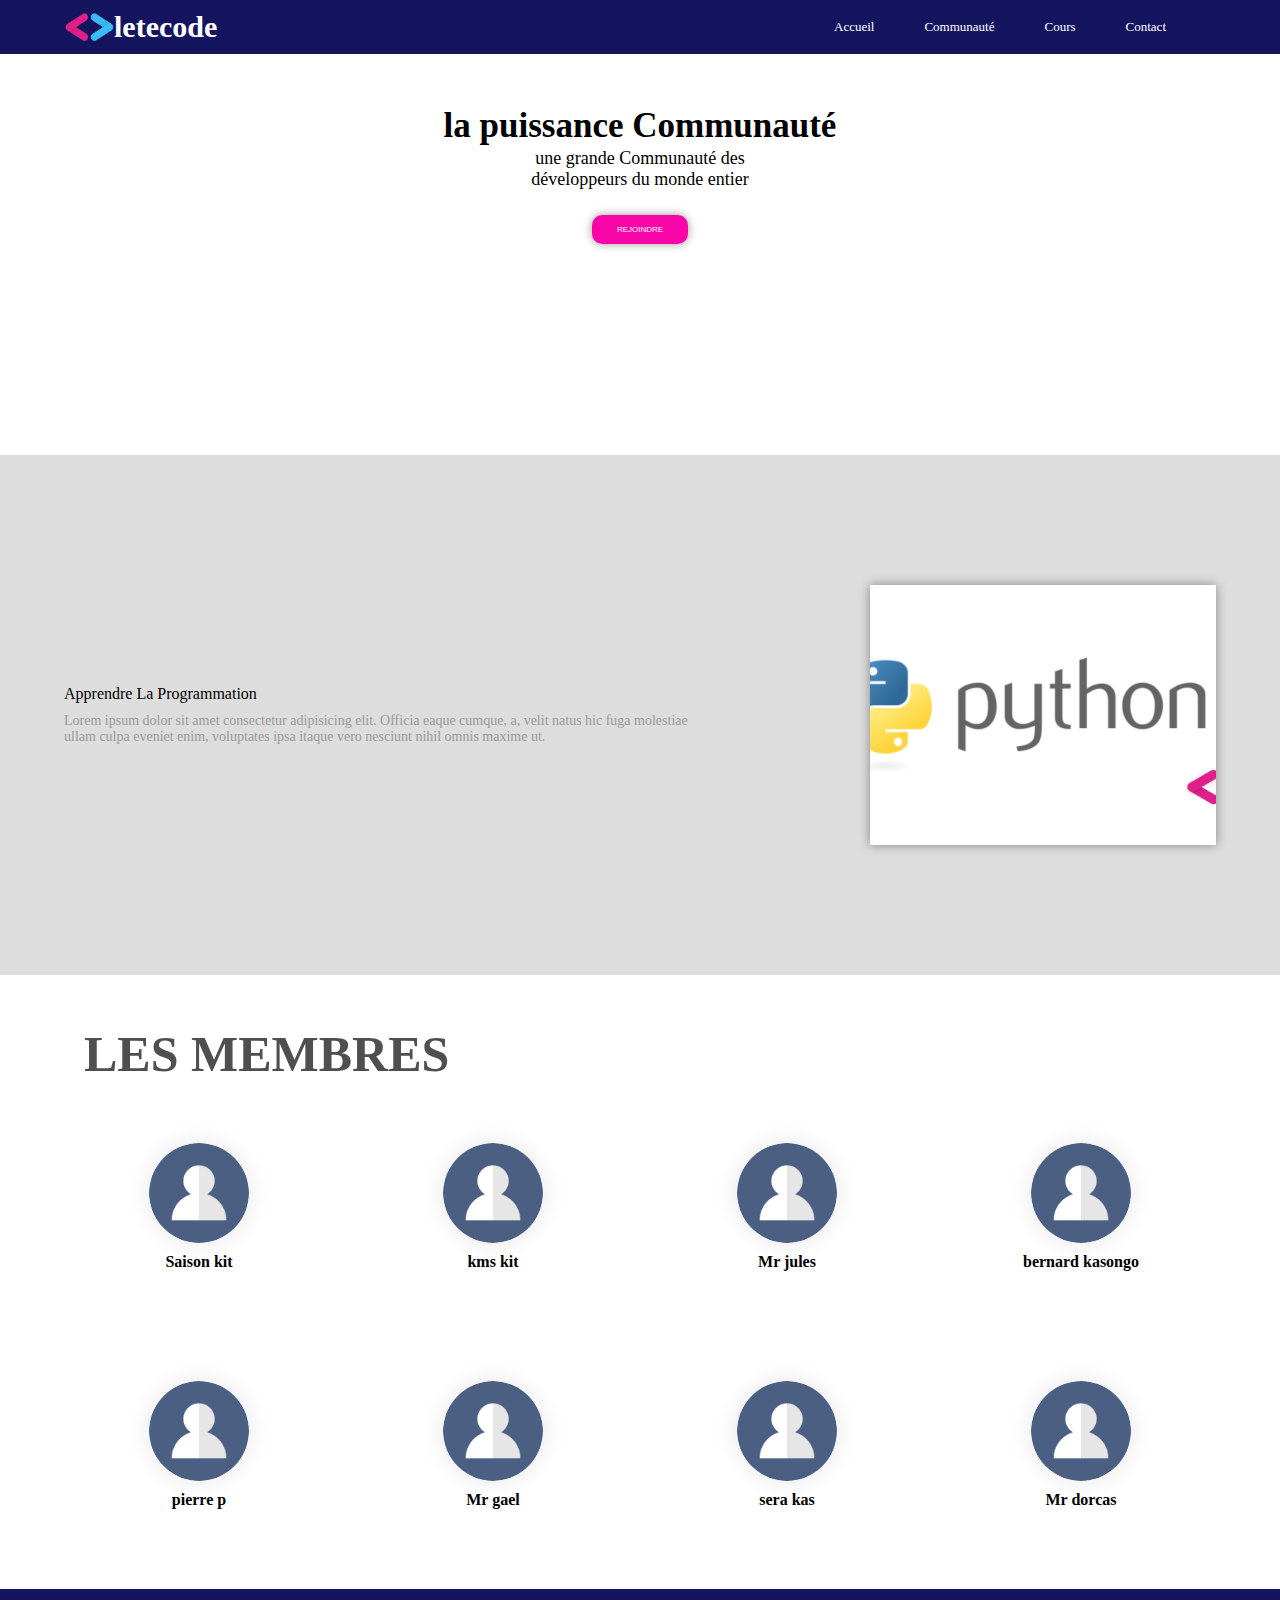
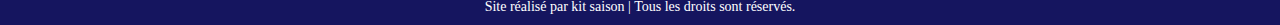
==== community.html @ 62aae0fc "new commit" ====
<!DOCTYPE html>
<html lang="fr">
<head>
    <meta charset="UTF-8">
    <meta http-equiv="X-UA-Compatible" content="IE=edge">
    <meta name="viewport" content="width=device-width, initial-scale=1.0">
    <title>Communauté</title>
    <link rel="stylesheet" href="css/style.css">
</head>
<body>
    <div class="wripper">
        <header>
            <div class="navbar">
                <div class="logo">
                    <img src="images/logo-trans_copy.png" alt="logo du site">
                    <h1>letecode</h1>
                </div>
                <ul class="menu">
                    <li><a href="index.html">Accueil</a></li>
                    <li><a href="community.html">Communauté</a></li>
                    <li><a href="cours.html">Cours</a></li>
                    <li><a href="contact.html">Contact</a></li>
                </ul>
            </div>
            <section class="home">
                <div class="left">
                    <h1>la puissance Communauté</h1>
                    <p>une grande Communauté des <br> développeurs du monde entier</p>
                    <button class="button-link">
                        <a href="contact.html">Rejoindre</a>
                    </button>
                </div>
            </section>
        </header>
        <section class="home-comm">
            <div class="left">
                <h4>Apprendre la programmation</h4>
                <p>Lorem ipsum dolor sit amet consectetur adipisicing elit. Officia eaque cumque, a, velit natus hic fuga molestiae ullam culpa eveniet enim, voluptates ipsa itaque vero nesciunt nihil omnis maxime ut.</p>
            </div>
            <div class="right">
                <img src="images/python-log.jpg">
            </div>
        </section>

         <!-- les membres -->
    
    <section class="services">
        <h1 class="title">Les membres</h1>
        <div class="list_user">
            <div class="user">
                <img src="images/imj-user.png" alt="">
                <h4>Saison kit</h4>
            </div>
            <div class="user">
                <img src="images/imj-user.png" alt="">
                <h4>kms kit</h4>
            </div>
            <div class="user">
                <img src="images/imj-user.png" alt="">
                <h4>Mr jules</h4>
            </div>
            <div class="user">
                <img src="images/imj-user.png" alt="">
                <h4>bernard kasongo</h4>
            </div>
        </div>
    </section>
    <section class="services">
        <div class="list_user">
            <div class="user">
                <img src="images/imj-user.png" alt="">
                <h4>pierre p</h4>
            </div>
            <div class="user">
                <img src="images/imj-user.png" alt="">
                <h4>Mr gael</h4>
            </div>
            <div class="user">
                <img src="images/imj-user.png" alt="">
                <h4>sera kas</h4>
            </div>
            <div class="user">
                <img src="images/imj-user.png" alt="">
                <h4>Mr dorcas</h4>
            </div>
        </div>
    </section>
    <footer>
        <p>Site réalisé par kit saison | Tous les droits sont réservés.</p>
    </footer>
    </div>
</body>
</html>
---- css/style.css ----
*{
    box-sizing: border-box;
    padding: 0;
    margin: 0;

}
.wripper{
    background-color:#fff;
}
.contener{
    padding: 10px 5%;
    margin: 50px 0;
    align-items: center;
    justify-content: space-between;
}

a {
    text-decoration: 0;
    font-size: 13px;
}

::-webkit-scrollbar-thumb {
    background-color: #4f4f4f;
    border-radius: 30px;
}

.navbar {
    display: flex;
    align-items: center;
    justify-content: space-between;
    padding: 10px 5%;
    background-color: rgb(21, 21, 95);
}
.navbar .logo {
    display: flex;
    align-items: center;
}
.navbar .logo img {
    width: 50px;
    height: 30px;
}
.navbar .logo h1 {
    font-size: 30px;
    color: #fff;
}
.menu {
    display: flex;
}
.menu li {
    margin-right: 50px;
    position: relative;
    list-style: none;
    display: flex;
    align-items: center;
    justify-content: center;
    transition: 0.5s;
}
.menu li a {
    color: #fff;
    transition: 0.5s;
}
.menu li a:hover {
    color: orange;
    font-size: 10px;
}
.menu li:hover::after {
    content: "";
    position: absolute;
    height: 30px;
    z-index: -1;
    width: 30px;
    background-color: #f2f2f2;
    border-radius: 50%;
}

.home {
    padding: 50px 5%;
    margin: 50px 0;
    margin-top: 1px;
    align-items: center;
    justify-content: space-between;
    height: calc(50vh - 100px);
}
.home .left {
    width: 100%;
    text-align: center;
}

.home .left h1 {
    font-size: 35px;
    color:#000;
    font-weight: 600;
    padding: 1px;
    margin-bottom: 1px;
}
.home .left p {
    font-size: 18px;
    color: #000;
}

.button-link {
    margin-top: 30px;
    border: 0;
    background:transparent;
}
.button-link a {
    font-size: 8px;
    color: #fff;
    padding: 10px 25px;
    background-color:#f705a6;
    box-shadow:  0 0 10px rgba(0,0,0,0.4);
    border-radius: 10px;
    text-transform: uppercase;
    line-height: 1px;
}
.button-link a:hover {
    color:#fff;
    font-size: 15px;
}

.button-link a:hover::after {
    content: "";
    position: absolute;
    height: 30px;
    z-index: -1;
    width: 30px;
    background-color: #f2f2f2;
    border-radius: 50%;
}

.learn {
    padding: 0 5%;
    margin: 50px 0;
    margin-top: 1px;
    display: flex;
    align-items: center;
    justify-content: space-between;
    height: calc(80vh - 200px);
    background-color: #ddd;
}
.learn .left {
    width: 30%;
    height: 50%;
}
.learn .left  img {
    width: 100%;
    height: 100%;
}
.learn .right h4 {
    font-weight: 500;
    font: 25px;
    margin-bottom: 10px;
    color: #000;
    text-transform: capitalize;
}
.learn .right {
    width: 40%;
}


.tabsec{
    padding: 10px 25px;
}

.tabsec h1 {
    font-size: 60px;
    color: orange;
    font-weight: 600;
    padding: 0;
}
.tabsec h1 span {
    color: midnightblue;
}
/*communité css*/

.home-comm {
    padding: 0 5%;
    margin: 50px 0;
    margin-top: 1px;
    display: flex;
    align-items: center;
    justify-content: space-between;
    height: calc(80vh - 200px);
    background-color: #ddd;
}
.home-comm .left {
    width: 55%;
}
.home-comm .right {
    width: 30%;
    height: 50%;
}
.home-comm .right  img {
    width: 100%;
    height: 100%;
    object-fit: cover;
    box-shadow:  0 0 10px rgba(0,0,0,0.4);
}
.home-comm .left h4 {
    font-weight: 500;
    font: 25px;
    margin-bottom: 10px;
    color: #000;
    text-transform: capitalize;
}
.home-comm .left p {
    font-size: 14px;
    color: #999;
}

/*les membres*/

section {
    padding: 0 5%;
    margin-bottom:50px;
}
.title {
    text-transform: uppercase;
    color: #4f4f4f;
    font-size: 50px;
    position: relative;
    margin-left: 20px;
    margin-bottom: 30px;
}
.title::after {
    content: "";
    position: absolute;
    top: 80%;
    left: -30px;
    z-index: -2;
    height: 30px;
    width: 30px;
    border-radius: 50%;
    background: linear-gradient(#53B758,#79BC23);
}
.title::before {
    content: "";
    position: absolute;
    top: 32px;
    left: -15px;
    z-index: -1;
    height: 30px;
    width: 30px;
    background-color: #fff;
}
.small_title {
    font-size: small;
    color: #999;
}
.list_user {
    margin: 30px 0;
    display: flex;
    justify-content: space-between;
    flex-wrap: wrap;
}
.user {
    width:270px;
    padding: 30px;
    display: flex;
    align-items: center;
    flex-direction: column;
    justify-content: center;
}
.user img {
    border-radius: 100%;
    box-shadow: 0 0 25px rgba(0,0,0,0.1);
    width: 100px;
    margin-bottom: 10px;
}

/*les cours CSS*/

section {
    padding: 0 5%;
    margin-bottom:50px;
}
.title {
    text-transform: uppercase;
    color: #4f4f4f;
    font-size: 50px;
    position: relative;
    margin-left: 20px;
    margin-bottom: 30px;
}
.title::after {
    content: "";
    position: absolute;
    top: 80%;
    left: -30px;
    z-index: -2;
    height: 30px;
    width: 30px;
    border-radius: 50%;
    background: linear-gradient(#53B758,#79BC23);
}
.title::before {
    content: "";
    position: absolute;
    top: 32px;
    left: -15px;
    z-index: -1;
    height: 30px;
    width: 30px;
    background-color: #fff;
}
.small_title {
    font-size: small;
    color: #999;
}
.list_cours {
    margin: 30px 0;
    display: flex;
    justify-content: space-between;
    flex-wrap: wrap;
}
.cours {
    display: flex;
    align-items: center;
    flex-direction: column;
    justify-content: center;
}
.cours img {
    border-radius: 20px;
    box-shadow: 0 0 25px rgba(0,0,0,0.1);
    width:270px;
    padding: 10px;
    width: 250px;
    margin-bottom: 10px;
}

/* s'abonner */

.cours-abon {
    padding: 0 5%;
    margin: 50px 0;
    margin-top: 1px;
    display: flex;
    align-items: center;
    justify-content: space-between;
    height: calc(80vh - 200px);
    background-color: #ddd;
}
.cours-abon .left {
    width: 40%;
}
.cours-abon .right {
    width: 55%;
    height: 100%;
}
.cours-abon .right  img {
    width: 100%;
    height: 100%;
    object-fit: cover;
    box-shadow:  0 0 10px rgba(0,0,0,0.4);
}
.cours-abon .left h4 {
    font-weight: 500;
    font: 25px;
    margin-bottom: 10px;
    color: #000;
    text-transform: capitalize;
}
.cours-abon .left p {
    font-size: 14px;
    color: #999;
}

.form-cours {
    width: 35%;
    display: flex;
    flex-direction: column;
}
.form-cours input {
    margin:  10px 0;
    padding: 15px;
    border-radius: 15px;
    background-color: #f2f2f2;
    border: 1px solid midnightblue;
    outline: 0;
    resize: none;
    width: 100%;
}
.form_btn {
    width: fit-content;
    margin-top: 20px;
}

/*Contact CSS*/
.form-image {
    display: flex;
    justify-content: space-between;
    align-items: center;
}
.form-image  form {
    width: 35%;
    display: flex;
    flex-direction: column;
}
.form-image  form input , textarea {
    margin:  10px 0;
    padding: 15px;
    border-radius: 15px;
    background-color: #f2f2f2;
    border: 1px solid midnightblue;
    outline: 0;
    resize: none;
    width: 100%;
}
.form_btn {
    width: fit-content;
    margin-top: 20px;
}
.image {
    width: 55%;
}
.image img {
    width: 100%;
    object-fit: cover;
    border-radius: 30px;
}
footer {
    background-color: rgb(21, 21, 95);
    color: #fff;
    text-align: center;
    font-size: 14px;
    padding: 10px;
}
.small_menu {
    display: none;
}
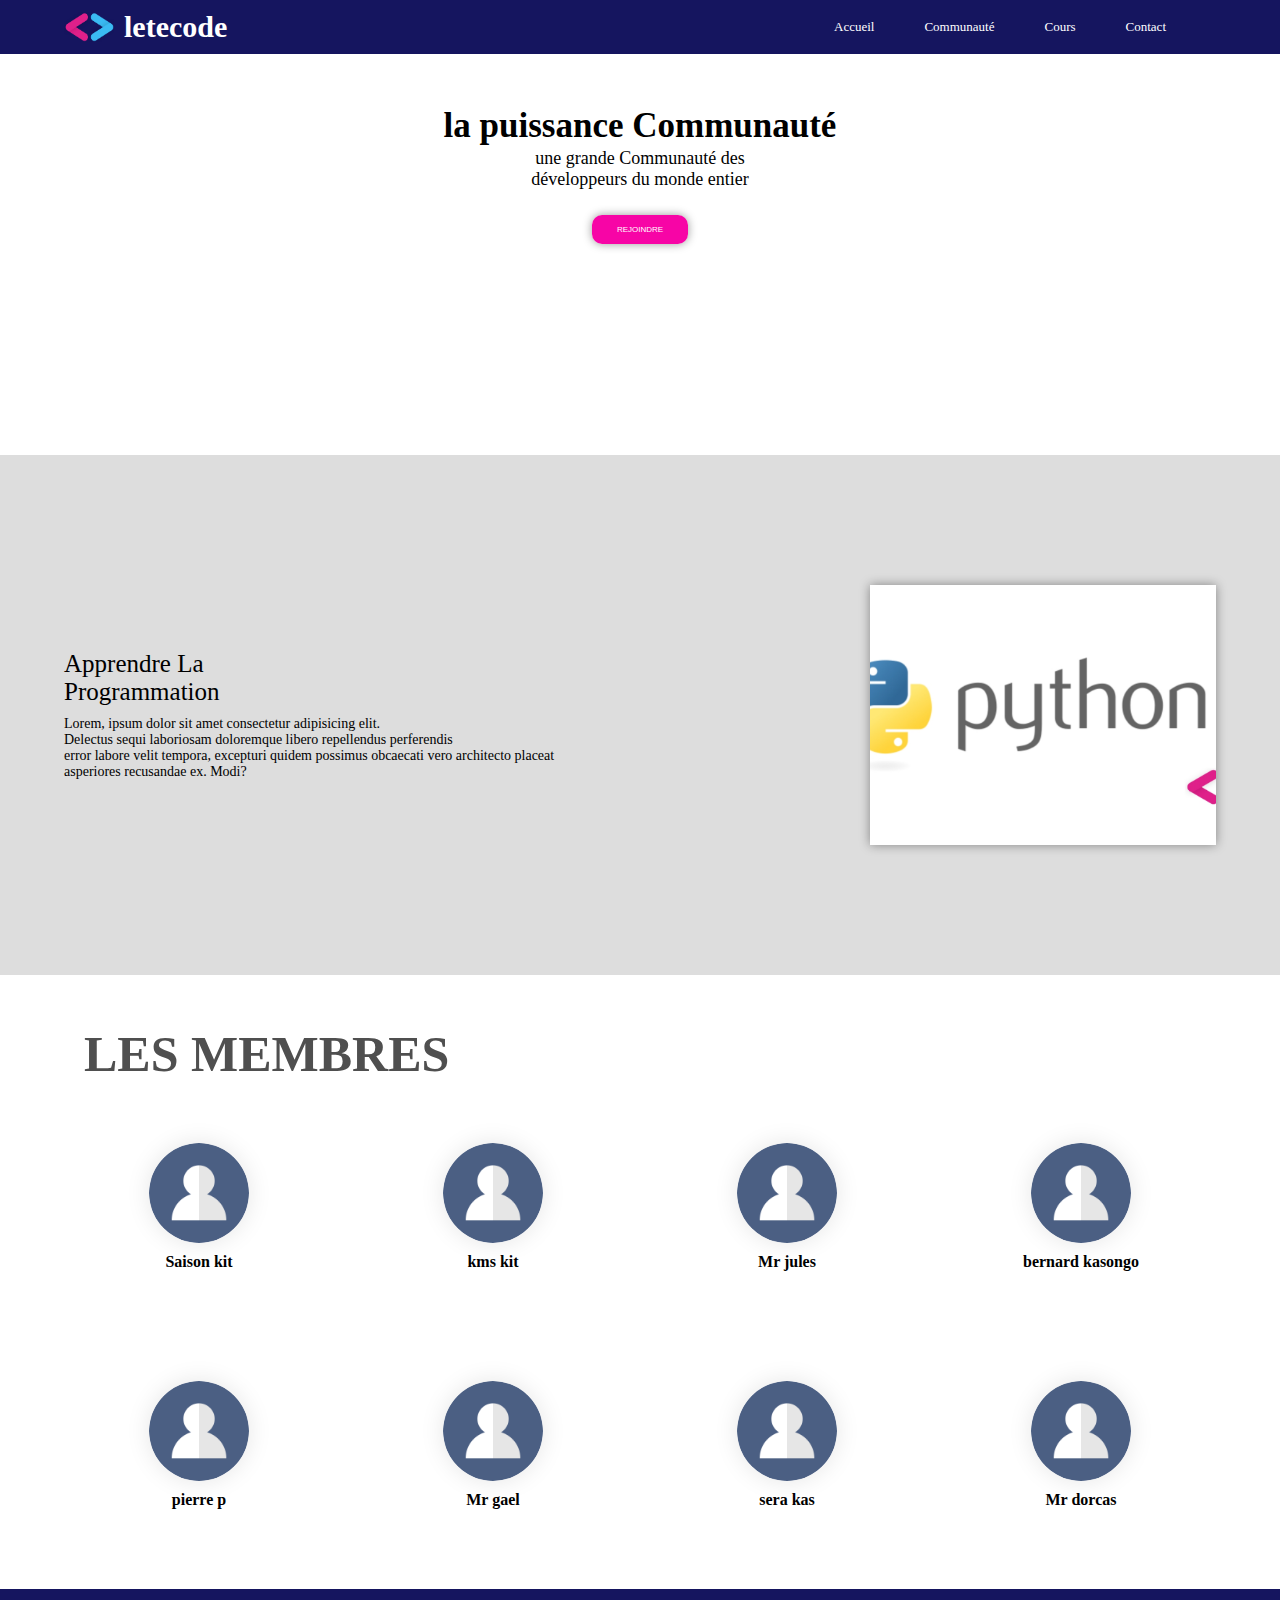
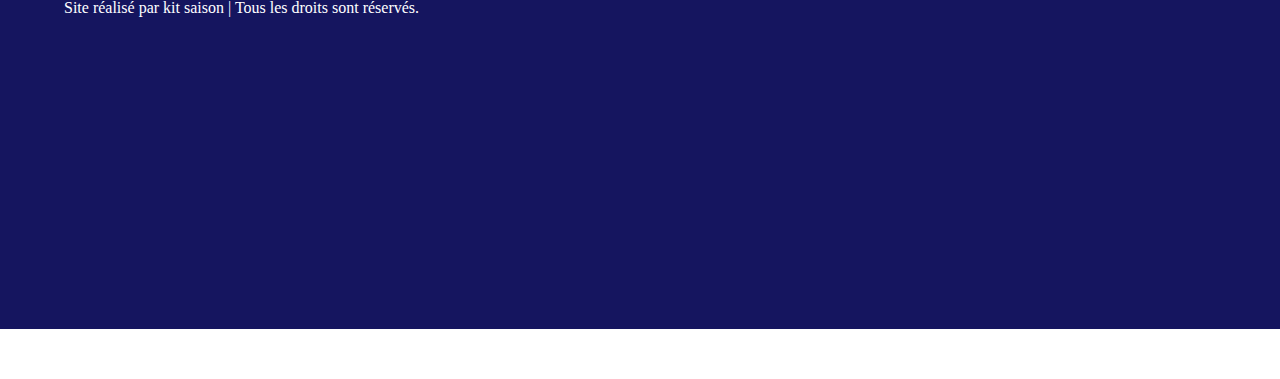
==== commit e40c694c: "new commit" ====
--- a/community.html
+++ b/community.html
@@ -23,7 +23,7 @@
                 </ul>
             </div>
             <section class="home">
-                <div class="left">
+                <div class="centre">
                     <h1>la puissance Communauté</h1>
                     <p>une grande Communauté des <br> développeurs du monde entier</p>
                     <button class="button-link">
@@ -34,8 +34,11 @@
         </header>
         <section class="home-comm">
             <div class="left">
-                <h4>Apprendre la programmation</h4>
-                <p>Lorem ipsum dolor sit amet consectetur adipisicing elit. Officia eaque cumque, a, velit natus hic fuga molestiae ullam culpa eveniet enim, voluptates ipsa itaque vero nesciunt nihil omnis maxime ut.</p>
+                <h4>Apprendre la <br> programmation</h4>
+                <p>Lorem, ipsum dolor sit amet consectetur adipisicing elit. <br>
+                    Delectus sequi laboriosam doloremque libero repellendus perferendis <br>
+                     error labore velit tempora, excepturi quidem possimus obcaecati vero architecto placeat <br>
+                      asperiores recusandae ex. Modi?</p>
             </div>
             <div class="right">
                 <img src="images/python-log.jpg">
--- a/css/style.css
+++ b/css/style.css
@@ -6,6 +6,7 @@
 }
 .wripper{
     background-color:#fff;
+    
 }
 .contener{
     padding: 10px 5%;
@@ -38,6 +39,7 @@
 .navbar .logo img {
     width: 50px;
     height: 30px;
+    margin-right: 10px;
 }
 .navbar .logo h1 {
     font-size: 30px;
@@ -81,19 +83,19 @@
     justify-content: space-between;
     height: calc(50vh - 100px);
 }
-.home .left {
+.home .centre {
     width: 100%;
     text-align: center;
 }
 
-.home .left h1 {
+.home .centre h1 {
     font-size: 35px;
     color:#000;
     font-weight: 600;
     padding: 1px;
     margin-bottom: 1px;
 }
-.home .left p {
+.home .centre p {
     font-size: 18px;
     color: #000;
 }
@@ -148,7 +150,7 @@
 }
 .learn .right h4 {
     font-weight: 500;
-    font: 25px;
+    font-size: 25px;
     margin-bottom: 10px;
     color: #000;
     text-transform: capitalize;
@@ -157,19 +159,18 @@
     width: 40%;
 }
 
-
-.tabsec{
-    padding: 10px 25px;
-}
-
-.tabsec h1 {
-    font-size: 60px;
-    color: orange;
-    font-weight: 600;
-    padding: 0;
-}
-.tabsec h1 span {
-    color: midnightblue;
+.about {
+    padding: 20px;
+    justify-items: center;
+}
+.about h3 {
+    font-size: 25px;
+}
+.about p {
+    font-size: 20px;
+}
+.about ul{
+    padding-left: 15px;
 }
 /*communité css*/
 
@@ -198,14 +199,14 @@
 }
 .home-comm .left h4 {
     font-weight: 500;
-    font: 25px;
+    font-size: 25px;
     margin-bottom: 10px;
     color: #000;
     text-transform: capitalize;
 }
 .home-comm .left p {
     font-size: 14px;
-    color: #999;
+    color: #000;
 }
 
 /*les membres*/
@@ -332,7 +333,7 @@
 
 .cours-abon {
     padding: 0 5%;
-    margin: 50px 0;
+    margin: 0;
     margin-top: 1px;
     display: flex;
     align-items: center;
@@ -341,36 +342,76 @@
     background-color: #ddd;
 }
 .cours-abon .left {
+    width: 55%;
+}
+.cours-abon .right {
     width: 40%;
 }
-.cours-abon .right {
-    width: 55%;
-    height: 100%;
-}
-.cours-abon .right  img {
-    width: 100%;
-    height: 100%;
-    object-fit: cover;
+.cours-abon .left h4 {
+    font-weight: 500px;
+    font-size: 25px;
+    margin-bottom: 10px;
+    color: #000;
+    text-transform: capitalize;
+}
+.cours-abon .left p {
+    font-size: 18px;
+    color: #000;
+}
+
+.form-cours {
+    width: 100%;
+    display: flex;
+    flex-direction: column;
+    
+}
+.form-cours input {
+    margin:  10px 0;
+    padding: 15px;
+    height: 40px;
+    border-radius: 10px;
+    background-color: #c0bcbc;
+    outline: 0;
+    resize: none;
+    width: 100%;
+}
+#btn-form {
+    font-size: 15px;
+    color: #fff;
+    padding: 10px 25px;
+    background-color:#f705a6;
     box-shadow:  0 0 10px rgba(0,0,0,0.4);
-}
-.cours-abon .left h4 {
-    font-weight: 500;
-    font: 25px;
-    margin-bottom: 10px;
-    color: #000;
-    text-transform: capitalize;
-}
-.cours-abon .left p {
-    font-size: 14px;
-    color: #999;
-}
-
-.form-cours {
-    width: 35%;
+    border: none;
+    border-radius: 10px;
+    line-height: 1px;
+    height: 30px;
+}
+
+/*Contact CSS*/
+.contact h1 {
+    font-size: 35px;
+    color:#000;
+    font-weight: 600;
+    padding: 1px;
+    margin-bottom: 1px;
+}
+.contact p {
+
+    font-size: 18px;
+    color: #000;
+}
+.form-cont {
+    display: flex;
+    justify-content: space-between;
+    align-items: center;
+    padding: 10px 15px;
+    
+}
+.form-cont  form {
     display: flex;
     flex-direction: column;
 }
-.form-cours input {
+.form-cont  form input , textarea , select {
     margin:  10px 0;
     padding: 15px;
     border-radius: 15px;
@@ -380,36 +421,27 @@
     resize: none;
     width: 100%;
 }
+.inp-cont {
+    display: flex;
+}
+.inpu {
+    flex-direction: column;
+    padding: 0 15px;
+    width: 100%;
+}
+
+select {
+    display: block;
+}
+
+textarea {
+    width: 50%;
+}
+
 .form_btn {
     width: fit-content;
     margin-top: 20px;
 }
-
-/*Contact CSS*/
-.form-image {
-    display: flex;
-    justify-content: space-between;
-    align-items: center;
-}
-.form-image  form {
-    width: 35%;
-    display: flex;
-    flex-direction: column;
-}
-.form-image  form input , textarea {
-    margin:  10px 0;
-    padding: 15px;
-    border-radius: 15px;
-    background-color: #f2f2f2;
-    border: 1px solid midnightblue;
-    outline: 0;
-    resize: none;
-    width: 100%;
-}
-.form_btn {
-    width: fit-content;
-    margin-top: 20px;
-}
 .image {
     width: 55%;
 }
@@ -420,10 +452,13 @@
 }
 footer {
     background-color: rgb(21, 21, 95);
+    height: calc(60vh - 200px);
     color: #fff;
-    text-align: center;
-    font-size: 14px;
-    padding: 10px;
+    text-align: left;
+    padding: 10px 5%;
+    margin: 50px 0;
+    align-items: center;
+    justify-content: space-between;
 }
 .small_menu {
     display: none;
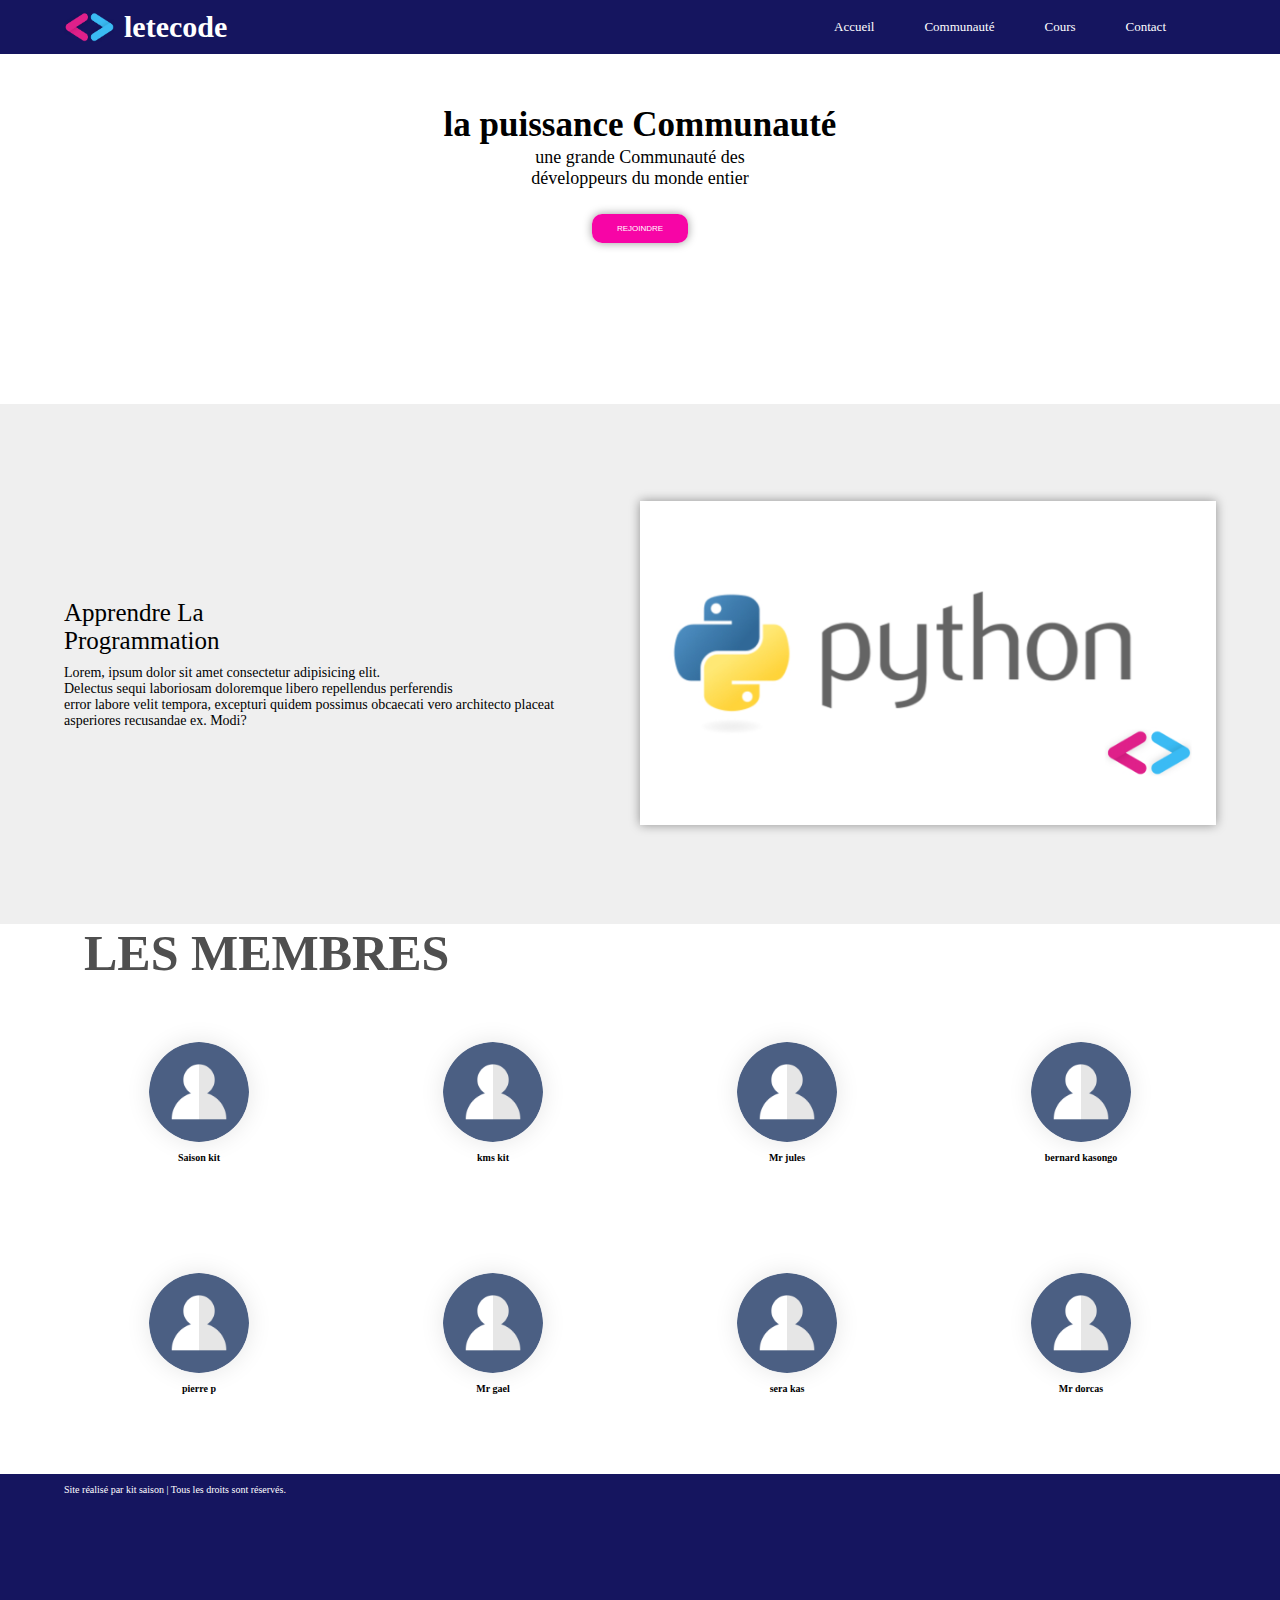
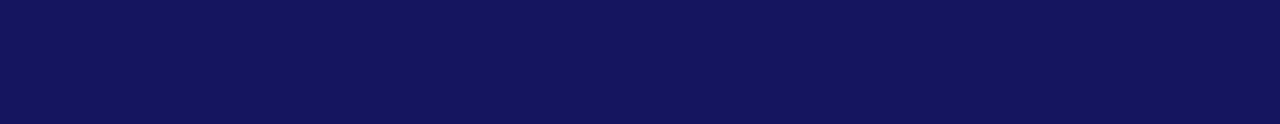
==== commit f4e5ffe2: "new commit" ====
--- a/community.html
+++ b/community.html
@@ -5,7 +5,7 @@
     <meta http-equiv="X-UA-Compatible" content="IE=edge">
     <meta name="viewport" content="width=device-width, initial-scale=1.0">
     <title>Communauté</title>
-    <link rel="stylesheet" href="css/style.css">
+    <link rel="stylesheet" href="css/stylel.css">
 </head>
 <body>
     <div class="wripper">
--- a/css/stylel.css
+++ b/css/stylel.css
@@ -0,0 +1,479 @@
+*{
+    box-sizing: border-box;
+    padding: 0;
+    margin: 0;
+
+}
+.wripper{
+    background-color:#fff;
+    
+}
+.contener{
+    padding: 10px 5%;
+    margin: 0;
+    align-items: center;
+    justify-content: space-between;
+}
+
+a {
+    text-decoration: 0;
+    font-size: 13px;
+}
+html {
+    font-size: 62.5%;
+    scroll-behavior: smooth;
+    scroll-padding-top: 9px;
+}
+::-webkit-scrollbar-thumb {
+    background-color: #4f4f4f;
+    border-radius: 30px;
+}
+
+.navbar {
+    /* position: fixed; */
+    top: 0;
+    left: 0;
+    right: 0;
+    display: flex;
+    align-items: center;
+    justify-content: space-between;
+    padding: 10px 5%;
+    background-color: rgb(21, 21, 95);
+}
+.navbar .logo {
+    display: flex;
+    align-items: center;
+}
+.navbar .logo img {
+    width: 50px;
+    height: 30px;
+    margin-right: 10px;
+}
+.navbar .logo h1 {
+    font-size: 30px;
+    color: #fff;
+}
+.menu {
+    display: flex;
+}
+.menu li {
+    margin-right: 50px;
+    position: relative;
+    list-style: none;
+    display: flex;
+    align-items: center;
+    justify-content: center;
+    transition: 0.5s;
+}
+.menu li a {
+    color: #fff;
+    transition: 0.5s;
+}
+.menu li a:hover {
+    color: orange;
+    font-size: 10px;
+}
+.menu li:hover::after {
+    content: "";
+    position: absolute;
+    height: 30px;
+    z-index: -1;
+    width: 30px;
+    background-color: #f2f2f2;
+    border-radius: 50%;
+}
+.menu li a:active {
+    color: red;
+}
+
+.home {
+    padding: 50px 5%;
+    margin: 0;
+    align-items: center;
+    justify-content: space-between;
+    height: calc(50vh - 100px);
+}
+.home .centre {
+    width: 100%;
+    height: 100%;
+    text-align: center;
+}
+
+.home .centre h1 {
+    font-size: 35px;
+    color:#000;
+    font-weight: 600;
+    padding: 1px;
+    margin-bottom: 1px;
+}
+.home .centre p {
+    font-size: 18px;
+    color: #000;
+}
+
+.button-link {
+    margin-top: 30px;
+    border: 0;
+    background:transparent;
+}
+.button-link a {
+    font-size: 8px;
+    color: #fff;
+    padding: 10px 25px;
+    background-color:#f705a6;
+    box-shadow:  0 0 10px rgba(0,0,0,0.4);
+    border-radius: 10px;
+    text-transform: uppercase;
+    line-height: 1px;
+}
+.button-link a:hover {
+    color:#fff;
+    font-size: 15px;
+}
+
+.button-link a:hover::after {
+    content: "";
+    position: absolute;
+    height: 30px;
+    z-index: -1;
+    width: 30px;
+    background-color: #f2f2f2;
+    border-radius: 50%;
+}
+
+.learn {
+    padding: 0 5%;
+    margin: 0;
+    display: flex;
+    align-items: center;
+    justify-content: space-between;
+    height: calc(70vh - 200px);
+    background-color: #EEEE;
+}
+.learn .left {
+    width: 100%;
+    
+}
+.learn .left  img {
+    width: 500px;
+    padding-left: 200px;
+}
+.learn .right h4 {
+    font-weight: 500;
+    font-size: 25px;
+    margin-bottom: 10px;
+    color: #000;
+    text-transform: capitalize;
+}
+.learn .right {
+    width: 100%;
+}
+
+.about {
+    padding: 20px;
+    justify-items: center;
+}
+.about h3 {
+    font-size: 25px;
+}
+.about p {
+    font-size: 20px;
+}
+.about ul{
+    padding-left: 15px;
+}
+/*communité css*/
+
+.home-comm {
+    padding: 0 5%;
+    margin: 0;
+    display: flex;
+    align-items: center;
+    justify-content: space-between;
+    height: calc(80vh - 200px);
+    background-color: #EEEE;
+}
+.home-comm .left {
+    width: 100%;
+}
+.home-comm .right {
+    width: 100%;
+}
+.home-comm .right  img {
+    width: 100%;
+    height: 100%;
+    object-fit: cover;
+    box-shadow:  0 0 10px rgba(0,0,0,0.4);
+}
+.home-comm .left h4 {
+    font-weight: 500;
+    font-size: 25px;
+    margin-bottom: 10px;
+    color: #000;
+    text-transform: capitalize;
+}
+.home-comm .left p {
+    font-size: 14px;
+    color: #000;
+}
+
+/*les membres*/
+
+section {
+    padding: 0 5%;
+    margin-bottom:50px;
+}
+.title {
+    text-transform: uppercase;
+    color: #4f4f4f;
+    font-size: 50px;
+    position: relative;
+    margin-left: 20px;
+    margin-bottom: 30px;
+}
+.title::after {
+    content: "";
+    position: absolute;
+    top: 80%;
+    left: -30px;
+    z-index: -2;
+    height: 30px;
+    width: 30px;
+    border-radius: 50%;
+    background: linear-gradient(#53B758,#79BC23);
+}
+.title::before {
+    content: "";
+    position: absolute;
+    top: 32px;
+    left: -15px;
+    z-index: -1;
+    height: 30px;
+    width: 30px;
+    background-color: #fff;
+}
+.small_title {
+    font-size: small;
+    color: #999;
+}
+.list_user {
+    margin: 30px 0;
+    display: flex;
+    justify-content: space-between;
+    flex-wrap: wrap;
+}
+.user {
+    width:270px;
+    padding: 30px;
+    display: flex;
+    align-items: center;
+    flex-direction: column;
+    justify-content: center;
+}
+.user img {
+    border-radius: 100%;
+    box-shadow: 0 0 25px rgba(0,0,0,0.1);
+    width: 100px;
+    margin-bottom: 10px;
+}
+
+/*les cours CSS*/
+
+section {
+    padding: 0 5%;
+    margin-bottom:50px;
+}
+.title {
+    text-transform: uppercase;
+    color: #4f4f4f;
+    font-size: 50px;
+    position: relative;
+    margin-left: 20px;
+    margin-bottom: 30px;
+}
+.title::after {
+    content: "";
+    position: absolute;
+    top: 80%;
+    left: -30px;
+    z-index: -2;
+    height: 30px;
+    width: 30px;
+    border-radius: 50%;
+    background: linear-gradient(#53B758,#79BC23);
+}
+.title::before {
+    content: "";
+    position: absolute;
+    top: 32px;
+    left: -15px;
+    z-index: -1;
+    height: 30px;
+    width: 30px;
+    background-color: #fff;
+}
+.small_title {
+    font-size: small;
+    color: #999;
+}
+.list_cours {
+    margin: 30px 0;
+    display: flex;
+    justify-content: space-between;
+    flex-wrap: wrap;
+}
+.cours {
+    display: flex;
+    align-items: center;
+    flex-direction: column;
+    justify-content: center;
+}
+.cours img {
+    border-radius: 20px;
+    box-shadow: 0 0 25px rgba(0,0,0,0.1);
+    width:270px;
+    padding: 10px;
+    width: 250px;
+    margin-bottom: 10px;
+}
+
+/* s'abonner */
+
+.cours-abon {
+    padding: 0 5%;
+    margin: 0;
+    display: flex;
+    align-items: center;
+    justify-content: space-between;
+    height: calc(65vh - 200px);
+    background-color: #EEEE;
+}
+.cours-abon .left {
+    width: 100%;
+}
+.cours-abon .right {
+    width: 100%;
+}
+.cours-abon .left h4 {
+    font-weight: 500px;
+    font-size: 25px;
+    margin-bottom: 10px;
+    color: #000;
+    text-transform: capitalize;
+}
+.cours-abon .left p {
+    font-size: 18px;
+    color: #000;
+}
+
+.form-cours {
+    width: 100%;
+    display: flex;
+    flex-direction: column;
+    
+}
+.form-cours input {
+    margin:  10px 0;
+    padding: 15px;
+    height: 40px;
+    border-radius: 10px;
+    background-color: #c0bcbc;
+    outline: 0;
+    resize: none;
+    width: 100%;
+}
+#btn-form {
+    font-size: 15px;
+    color: #fff;
+    padding: 10px 25px;
+    background-color:#f705a6;
+    box-shadow:  0 0 10px rgba(0,0,0,0.4);
+    border: none;
+    border-radius: 10px;
+    line-height: 1px;
+    height: 30px;
+}
+
+/*Contact CSS*/
+.contact {
+    align-items: center;
+}
+.contact h1 {
+    font-size: 35px;
+    color:#000;
+    font-weight: 600;
+    padding: 0;
+    margin-bottom: 1px;
+}
+.contact p {
+    padding-left: 22px;
+    font-size: 18px;
+    color: #000;
+}
+.form-cont {
+    display: flex;
+    justify-content: space-between;
+    align-items: center;
+    padding: 10px 15px;
+    
+}
+.form-cont  form {
+    width: 100%;
+    display: flex;
+    flex-direction: column;
+}
+.form-cont  form input , textarea , select {
+    margin:  10px 0;
+    padding: 15px;
+    border-radius: 15px;
+    background-color: #f2f2f2;
+    border: 1px solid midnightblue;
+    outline: 0;
+    resize: none;
+    width: 100%;
+}
+.inp-cont {
+    display: flex;
+}
+.inpu {
+    flex-direction: column;
+    padding: 0 15px;
+    width: 100%;
+}
+
+select {
+    display: block;
+}
+
+textarea {
+    width: 50%;
+}
+
+.form_btn {
+    width: fit-content;
+    margin-top: 20px;
+}
+.image {
+    width: 55%;
+}
+.image img {
+    width: 100%;
+    object-fit: cover;
+    border-radius: 30px;
+}
+footer {
+    background-color: rgb(21, 21, 95);
+    height: calc(50vh - 200px);
+    color: #fff;
+    text-align: left;
+    padding: 10px 5%;
+    align-items: center;
+    justify-content: space-between;
+}
+footer p {
+    padding-bottom: 10px;
+    margin: 0;
+}
+.small_menu {
+    display: none;
+}